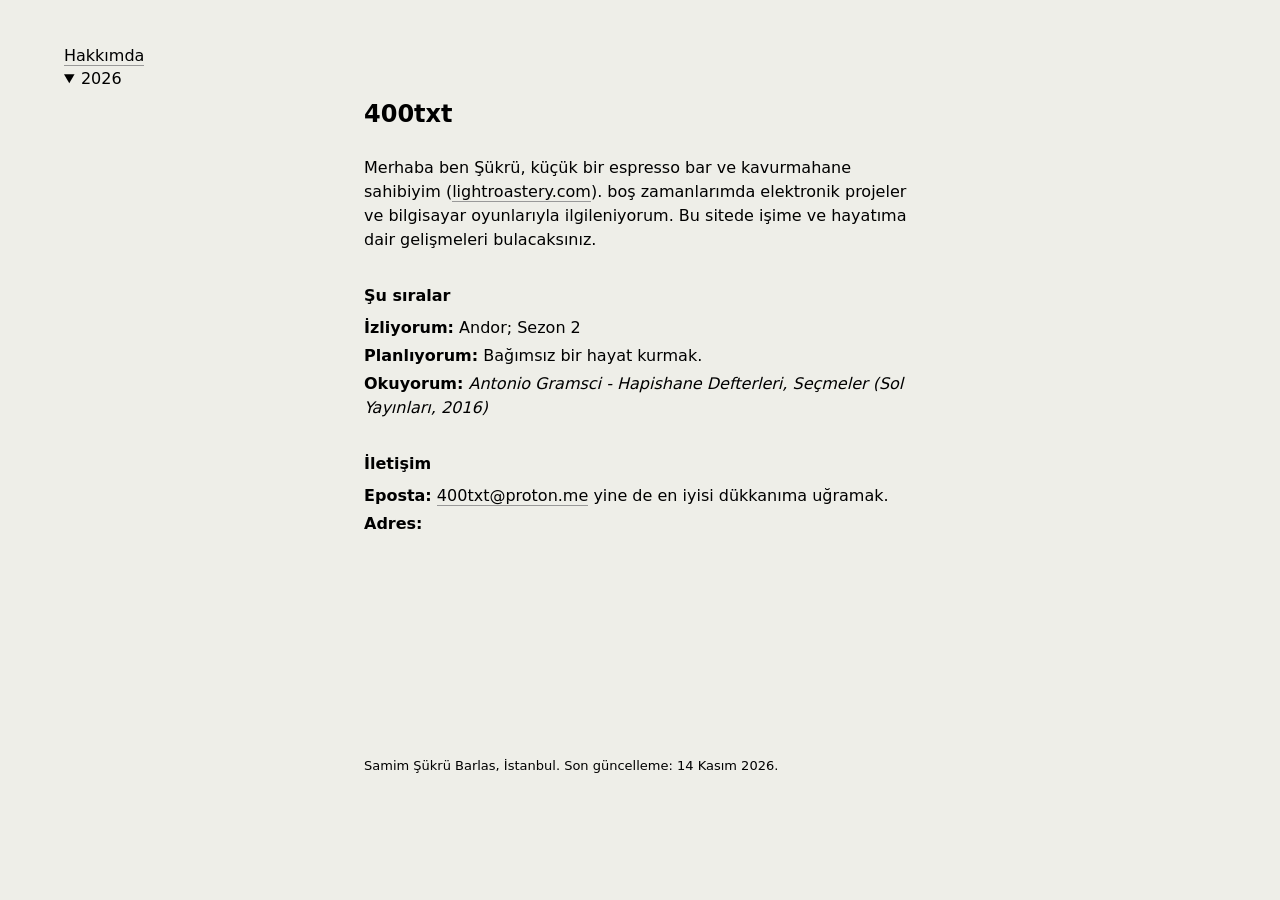
==== index.html @ 88ffa76c "ilk yükleme" ====
<!doctype html>
<html lang="tr">
<head>
<meta charset="utf-8">
<meta name="viewport" content="width=device-width, initial-scale=1">
<title>Samim Şükrü Barlas</title>
<meta name="description" content="Samim Şükrü Barlas'ın kişisel sayfası: kahve dükkânı, bakır espresso tankı projesi, atölye notları, dijital düzen ve klasik oyunlar.">
<link rel="stylesheet" href="style.css">
</head>
<body>
<nav>
<ul>
<li><a href="index.html">Hakkımda</a></li>
<li>
<details open>
<summary>2026</summary>
<ul>
<!-- yeni yazılar buraya, en üste -->
</ul>
</details>
</li>
</ul>
</nav>
<main>

<h1>400txt</h1>

<p>Merhaba ben Şükrü, küçük bir espresso bar ve kavurmahane sahibiyim (<a href="https://www.lightroastery.com">lightroastery.com</a>). boş zamanlarımda elektronik projeler ve bilgisayar oyunlarıyla ilgileniyorum. Bu sitede işime ve hayatıma dair gelişmeleri bulacaksınız.</p>

<h2>Şu sıralar</h2>
<ul>
<li><strong>İzliyorum:</strong> Andor; Sezon 2</li>
<li><strong>Planlıyorum:</strong> Bağımsız bir hayat kurmak.</li>
<li><strong>Okuyorum:</strong> <i>Antonio Gramsci - Hapishane Defterleri, Seçmeler (Sol Yayınları, 2016)</i></li>
</ul>

<h2>İletişim</h2>
<ul>
<li><strong>Eposta:</strong> <a href="mailto:400txt@proton.me">400txt@proton.me</a> yine de en iyisi dükkanıma uğramak.</li>
<li><strong>Adres:</strong> 
<p><iframe src="https://www.google.com/maps/embed?pb=!1m18!1m12!1m3!1d3012.4489114391745!2d29.065739076109626!3d40.971649971355376!2m3!1f0!2f0!3f0!3m2!1i1024!2i768!4f13.1!3m3!1m2!1s0x14cac790ad365b41%3A0x1514df4c817c1309!2sLight%20Roastery!5e0!3m2!1str!2str!4v1794646026802!5m2!1str!2str&z=5" style="width:60%; aspect-ratio:16/9; border:0;" allowfullscreen="" loading="lazy" referrerpolicy="strict-origin-when-cross-origin"></iframe></p>
</li>
</ul>

<footer>
<p>Samim Şükrü Barlas, İstanbul. Son güncelleme: 14 Kasım 2026.</p>
</footer>

</main>

</body>
</html>
---- style.css ----
html{font-family:system-ui,-apple-system,sans-serif;color:#000;background:#EEEEE8}
body{margin:0;padding:3% 5% 6%}
main{max-width:34.5rem;margin:0 auto;line-height:1.5}
h1{font-size:1.5em;margin:0 0 1em}
h2{font-size:1em;font-weight:600;margin:2em 0 .5em}
p{margin:0}
p+p{text-indent:1.5em}
ul{list-style:none;padding:0;margin:.5em 0 0}
li+li{margin-top:.25em}
strong{font-weight:600}
a{color:#000;text-decoration:none;border-bottom:1px solid #999}
a:hover{color:#900;border-color:#900}
footer{margin-top:2em;font-size:.8125em}
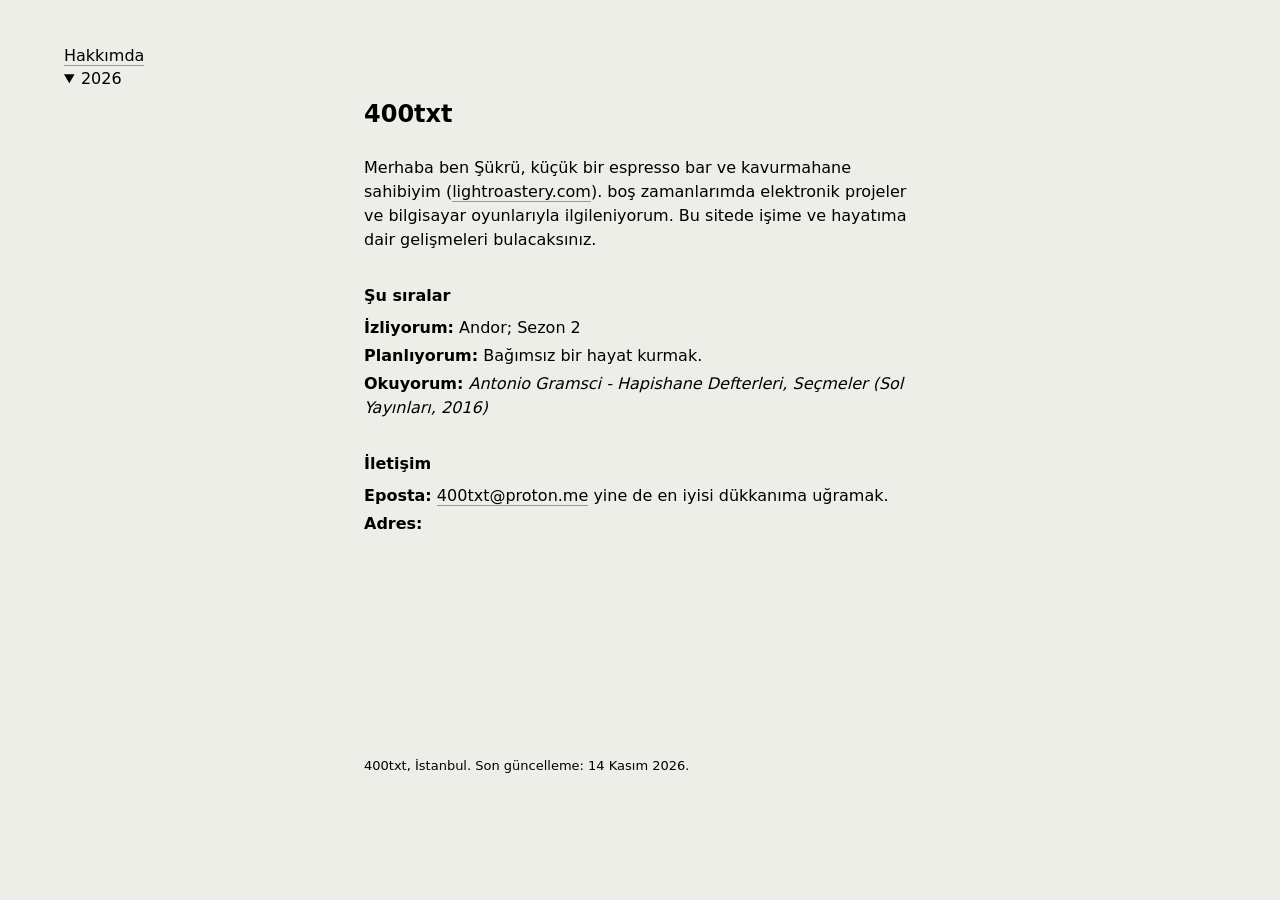
==== commit 84390623: "Bir takım değişiklikler" ====
--- a/index.html
+++ b/index.html
@@ -3,8 +3,9 @@
 <head>
 <meta charset="utf-8">
 <meta name="viewport" content="width=device-width, initial-scale=1">
-<title>Samim Şükrü Barlas</title>
-<meta name="description" content="Samim Şükrü Barlas'ın kişisel sayfası: kahve dükkânı, bakır espresso tankı projesi, atölye notları, dijital düzen ve klasik oyunlar.">
+<title>400txt</title>
+<link rel="icon" href="data:image/svg+xml,<svg xmlns=%22http://www.w3.org/2000/svg%22 viewBox=%220 0 100 100%22><text y=%22.9em%22 font-size=%2290%22>☕</text></svg>">
+<meta name="description" content="Yavaş internet için kişisel sayfam.">
 <link rel="stylesheet" href="style.css">
 </head>
 <body>
@@ -43,7 +44,7 @@
 </ul>
 
 <footer>
-<p>Samim Şükrü Barlas, İstanbul. Son güncelleme: 14 Kasım 2026.</p>
+<p>400txt, İstanbul. Son güncelleme: 14 Kasım 2026.</p>
 </footer>
 
 </main>
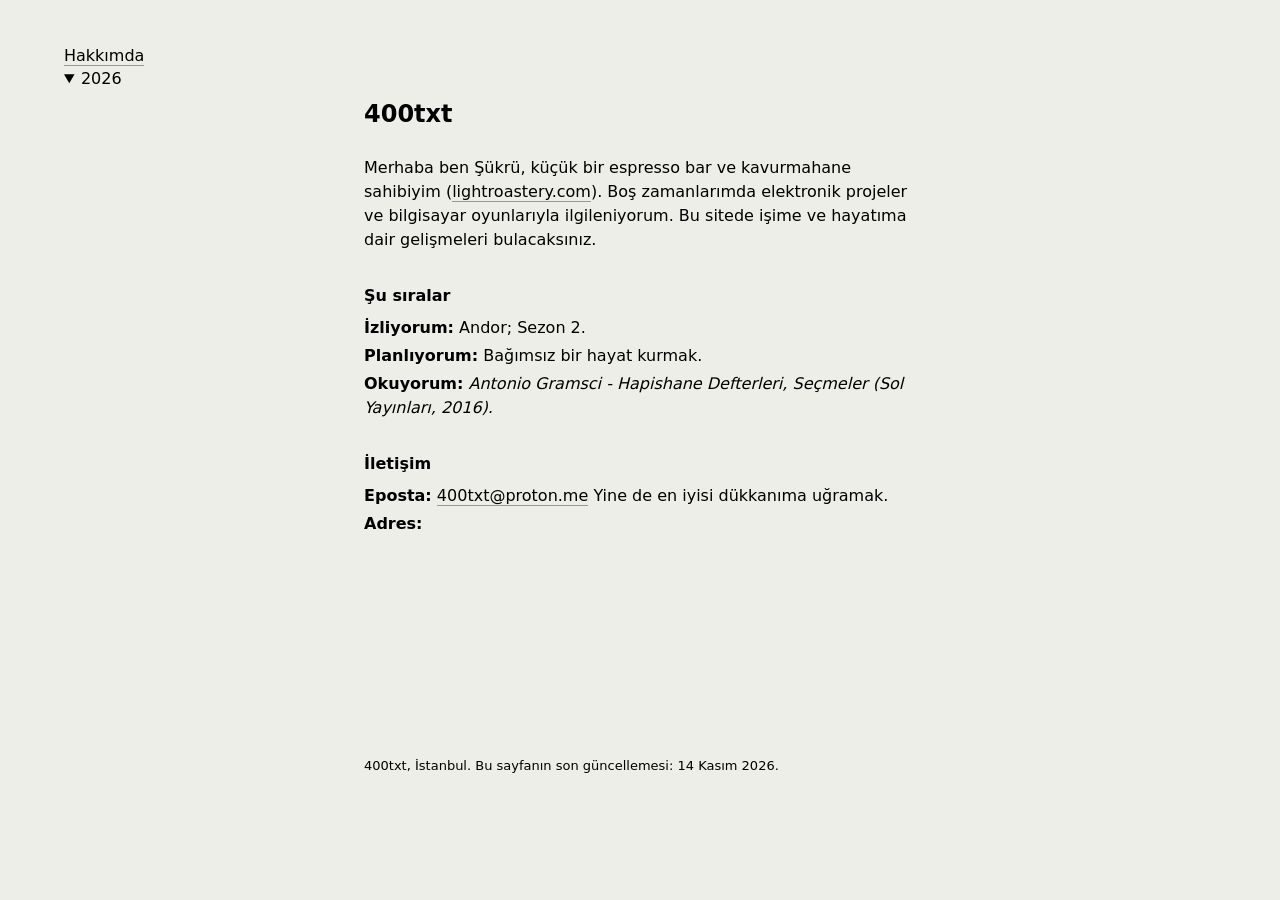
==== commit 08992dc1: "Final 14 kasım 2026" ====
--- a/index.html
+++ b/index.html
@@ -26,25 +26,25 @@
 
 <h1>400txt</h1>
 
-<p>Merhaba ben Şükrü, küçük bir espresso bar ve kavurmahane sahibiyim (<a href="https://www.lightroastery.com">lightroastery.com</a>). boş zamanlarımda elektronik projeler ve bilgisayar oyunlarıyla ilgileniyorum. Bu sitede işime ve hayatıma dair gelişmeleri bulacaksınız.</p>
+<p>Merhaba ben Şükrü, küçük bir espresso bar ve kavurmahane sahibiyim (<a href="https://www.lightroastery.com">lightroastery.com</a>). Boş zamanlarımda elektronik projeler ve bilgisayar oyunlarıyla ilgileniyorum. Bu sitede işime ve hayatıma dair gelişmeleri bulacaksınız.</p>
 
 <h2>Şu sıralar</h2>
 <ul>
-<li><strong>İzliyorum:</strong> Andor; Sezon 2</li>
+<li><strong>İzliyorum:</strong> Andor; Sezon 2.</li>
 <li><strong>Planlıyorum:</strong> Bağımsız bir hayat kurmak.</li>
-<li><strong>Okuyorum:</strong> <i>Antonio Gramsci - Hapishane Defterleri, Seçmeler (Sol Yayınları, 2016)</i></li>
+<li><strong>Okuyorum:</strong> <i>Antonio Gramsci - Hapishane Defterleri, Seçmeler (Sol Yayınları, 2016).</i></li>
 </ul>
 
 <h2>İletişim</h2>
 <ul>
-<li><strong>Eposta:</strong> <a href="mailto:400txt@proton.me">400txt@proton.me</a> yine de en iyisi dükkanıma uğramak.</li>
+<li><strong>Eposta:</strong> <a href="mailto:400txt@proton.me">400txt@proton.me</a> Yine de en iyisi dükkanıma uğramak.</li>
 <li><strong>Adres:</strong> 
 <p><iframe src="https://www.google.com/maps/embed?pb=!1m18!1m12!1m3!1d3012.4489114391745!2d29.065739076109626!3d40.971649971355376!2m3!1f0!2f0!3f0!3m2!1i1024!2i768!4f13.1!3m3!1m2!1s0x14cac790ad365b41%3A0x1514df4c817c1309!2sLight%20Roastery!5e0!3m2!1str!2str!4v1794646026802!5m2!1str!2str&z=5" style="width:60%; aspect-ratio:16/9; border:0;" allowfullscreen="" loading="lazy" referrerpolicy="strict-origin-when-cross-origin"></iframe></p>
 </li>
 </ul>
 
 <footer>
-<p>400txt, İstanbul. Son güncelleme: 14 Kasım 2026.</p>
+<p>400txt, İstanbul. Bu sayfanın son güncellemesi: 14 Kasım 2026.</p>
 </footer>
 
 </main>
